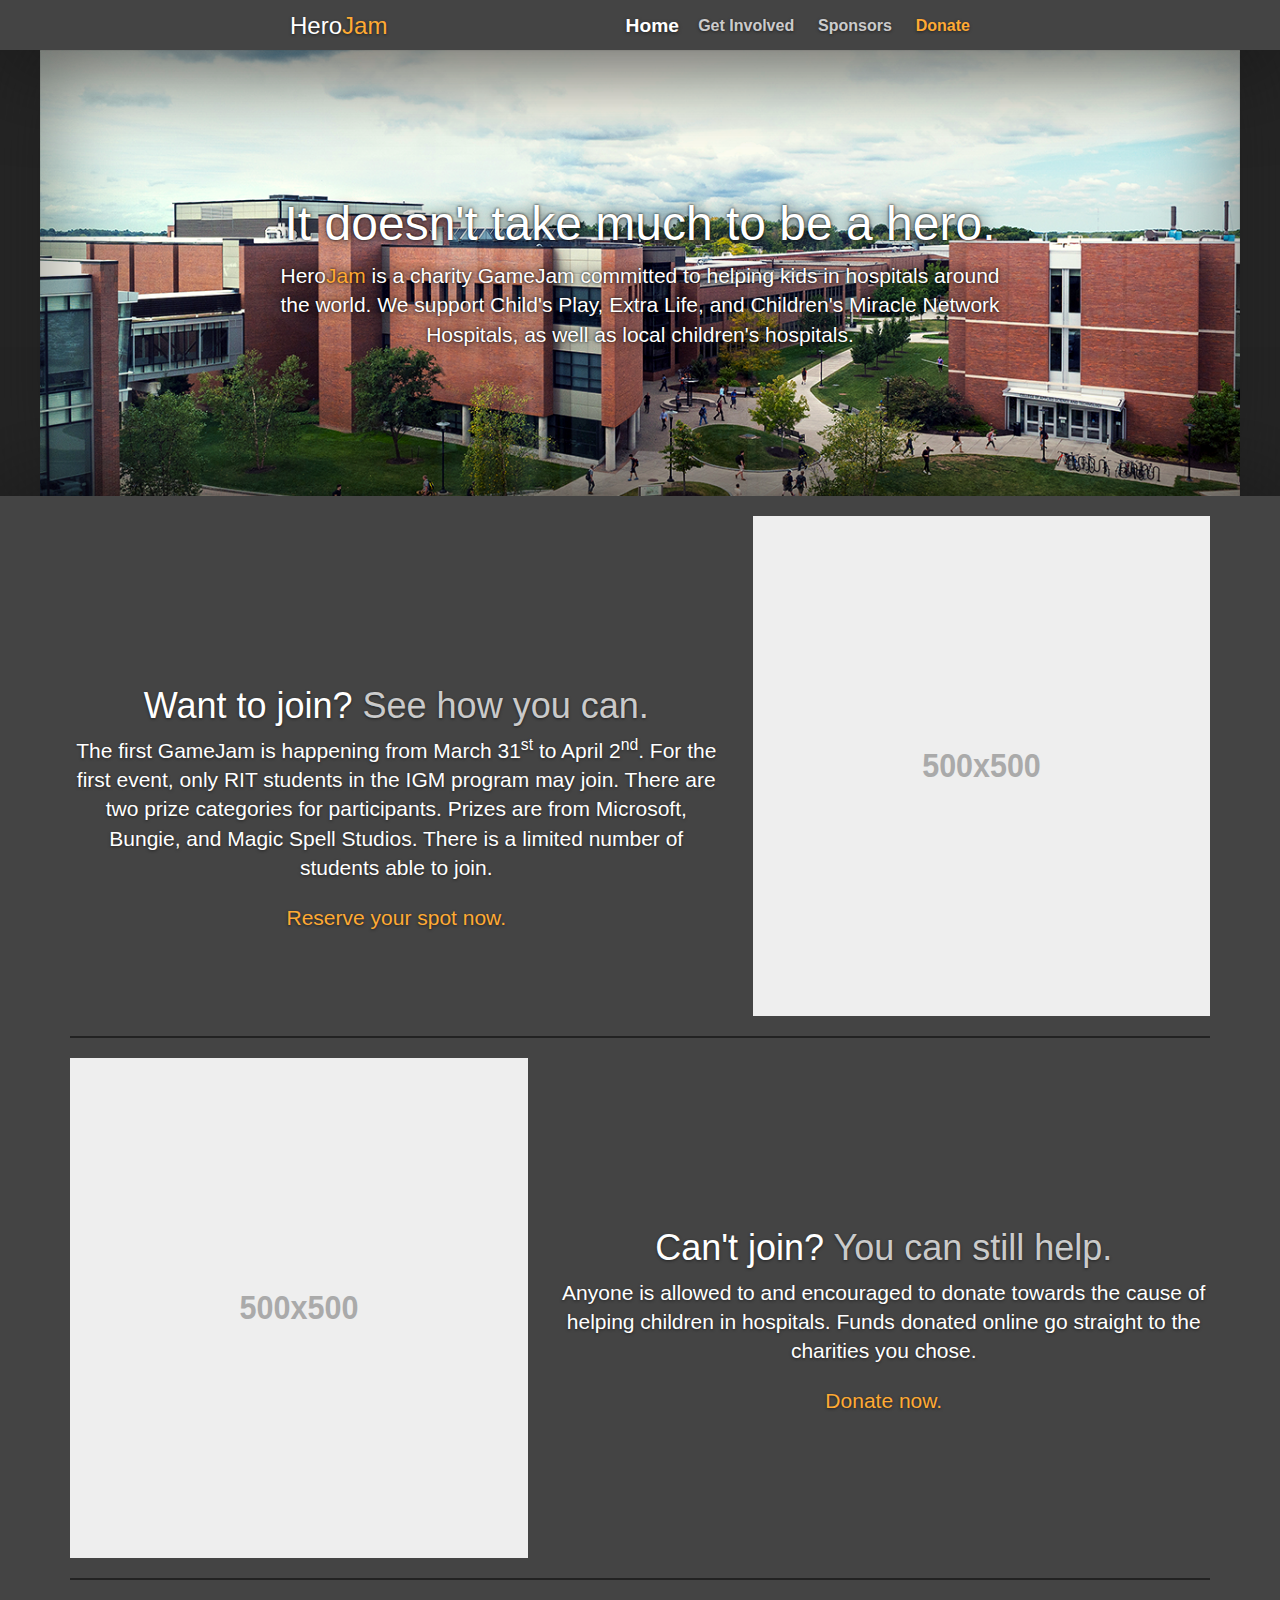
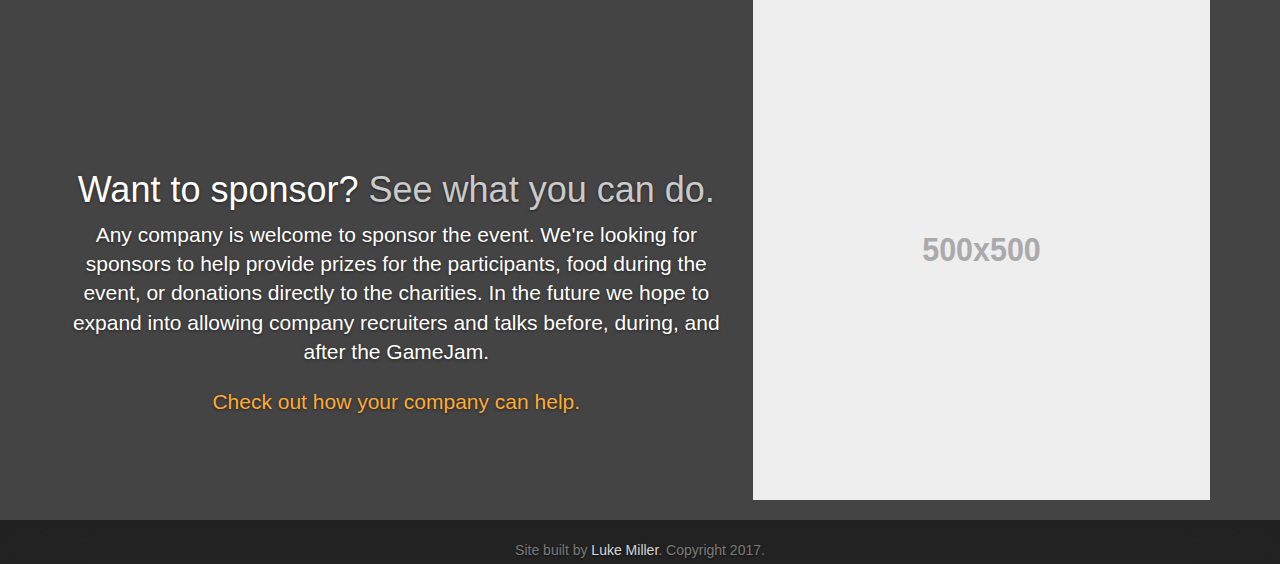
==== index.html @ 7b7e9376 "Index mostly done" ====
<!DOCTYPE html>
<html lang="en">
  <head>
    <meta charset="utf-8">
    <meta http-equiv="X-UA-Compatible" content="IE=edge">
    <meta name="viewport" content="width=device-width, initial-scale=1">
    <!-- The above 3 meta tags *must* come first in the head; any other head content must come *after* these tags -->
    <meta name="description" content="">
    <meta name="author" content="Luke Miller">
    <link rel="icon" href="favicon.ico">

    <title>HeroJam</title>

    <!-- Bootstrap -->
    <link href="css/bootstrap.min.css" rel="stylesheet">
    
    <!-- Custom CSS -->
    <link href="css/main.css" rel="stylesheet">

    <!-- HTML5 shim and Respond.js for IE8 support of HTML5 elements and media queries -->
    <!-- WARNING: Respond.js doesn't work if you view the page via file:// -->
    <!--[if lt IE 9]>
      <script src="https://oss.maxcdn.com/html5shiv/3.7.3/html5shiv.min.js"></script>
      <script src="https://oss.maxcdn.com/respond/1.4.2/respond.min.js"></script>
    <![endif]-->
  </head>
  <body>
    
    <div class="site-wrapper">
      
      <!-- Navigation -->
      
      <div class="masthead clearfix">
        <div class="inner">
          <a href="/"><h3 class="masthead-brand">Hero<em>Jam</em></h3></a>
          <nav>
            <ul class="nav masthead-nav">
              <li class="active selectable"><a href="#">Home</a></li>
              <li><a class="selectable" href="#">Get Involved</a></li>
              <li><a class="selectable" href="#">Sponsors</a></li>
              <li><a class="orange selectable" href="#">Donate</a></li>
            </ul>
          </nav>
        </div>
      </div>
      
      
      <!-- Forward Image -->
      
      <div class="forward-container">
        <div class="forward">
          <div class="forward-text">
            <h2>It doesn't take much to be a hero.</h2>
            <p class="lead"><a href="#">Hero<em>Jam</em></a> is a charity GameJam committed to helping kids in hospitals around the world. We support Child's Play, Extra Life, and Children's Miracle Network Hospitals, as well as local children's hospitals.</p>
          </div>
        </div>
      </div>
      
      
      <!-- Page Content --> 
      
      <div class="main-container">
        <div class="main-inner container">

          <div class="row featurette">
            <div class="col-md-7">
              <h2 class="featurette-heading">Want to join? <span class="text-muted">See how you can.</span></h2>
              <p class="lead">The first GameJam is happening from March 31<sup>st</sup> to April 2<sup>nd</sup>. For the first event, only RIT students in the IGM program may join. There are two prize categories for participants. Prizes are from Microsoft, Bungie, and Magic Spell Studios. There is a limited number of students able to join.</p>
              <a class="lead lead-follow" href="#">Reserve your spot now.</a><br/>
            </div>
            <div class="col-md-5">
              <img class="featurette-image img-responsive center-block" data-src="holder.js/500x500/auto" alt="Generic placeholder image">
            </div>
          </div>
          
          <hr class="featurette-divider">

          <div class="row featurette">
            <div class="col-md-7 col-md-push-5">
              <h2 class="featurette-heading">Can't join? <span class="text-muted">You can still help.</span></h2>
              <p class="lead">Anyone is allowed to and encouraged to donate towards the cause of helping children in hospitals. Funds donated online go straight to the charities you chose.</p>
              <a class="lead lead-follow" href="#">Donate now.</a><br/>
            </div>
            <div class="col-md-5 col-md-pull-7">
              <img class="featurette-image img-responsive center-block" data-src="holder.js/500x500/auto" alt="Generic placeholder image">
            </div>
          </div>
          
          <hr class="featurette-divider">

          <div class="row featurette">
            <div class="col-md-7">
              <h2 class="featurette-heading">Want to sponsor? <span class="text-muted">See what you can do.</span></h2>
              <p class="lead">Any company is welcome to sponsor the event. We're looking for sponsors to help provide prizes for the participants, food during the event, or donations directly to the charities. In the future we hope to expand into allowing company recruiters and talks before, during, and after the GameJam.</p>
              <a class="lead lead-follow" href="#">Check out how your company can help.</a><br/>
            </div>
            <div class="col-md-5">
              <img class="featurette-image img-responsive center-block" data-src="holder.js/500x500/auto" alt="Generic placeholder image">
            </div>
          </div>
          
        </div>      
      </div>
      
      
      <!-- Footer -->
          
      <div class="mastfoot">
        <div class="mastfoot-inner">
          <p>Site built by <a href="http://www.linkedin.com/in/lukemillergames" target="_blank">Luke Miller</a>. Copyright 2017.</p>
        </div>
      </div>

    </div>

    <!-- jQuery (necessary for Bootstrap's JavaScript plugins) -->
    <script src="https://ajax.googleapis.com/ajax/libs/jquery/3.1.1/jquery.min.js"></script>
    <!-- Include all compiled plugins (below), or include individual files as needed -->
    <script src="js/bootstrap.min.js"></script>
    <script src="js/holder.min.js"></script>
  </body>
</html>
---- css/main.css ----
/* GLOBAL STYLES
-------------------------------------------------- */
/* Padding below the footer and lighter body text */

/* Links */
a,
a:focus,
a:hover {
  color: #fff;
}

/*
 * Base structure
 */

html,
body {
  height: 100%;
  background-color: #333;
}
body {
  color: #fff;
  text-align: center;
  text-shadow: 0 1px 3px rgba(0,0,0,.5);
  z-index: 0;
}



body.ie6 .siteWrapper,
body.ie7 .siteWrapper,
body.ie8 .siteWrapper {
  background-color: #333;
  display: table;
  width: 100%;
  height: 100%; /* For at least Firefox */
  min-height: 100%;
  -webkit-box-shadow: inset 0 0 100px rgba(0,0,0,.5);
  box-shadow: inset 0 0 100px rgba(0,0,0,.5);
  zoom: 1;
  filter: progid:DXImageTransform.Microsoft.Shadow(Color=#000000, Strength=50, Direction=0),
         progid:DXImageTransform.Microsoft.Shadow(Color=#000000, Strength=50, Direction=90),
         progid:DXImageTransform.Microsoft.Shadow(Color=#000000, Strength=50, Direction=180),
         progid:DXImageTransform.Microsoft.Shadow(Color=#000000, Strength=50, Direction=270);
}

/* Extra markup and styles for table-esque vertical and horizontal centering */
.site-wrapper {
  background-color: #333;
  display: table;
  width: 100%;
  height: 100%; /* For at least Firefox */
  min-height: 100%;
  -webkit-box-shadow: inset 0 0 100px rgba(0,0,0,.4);
  box-shadow: inset 0 0 100px rgba(0,0,0,.4);
  z-index: 1;
}


/*
 * Header
 */
.masthead.clearfix {
  position: relative;
  background: #444;
  z-index: 5;
  width: 100%;
  height: 100px;
  margin-bottom: 0;
  margin-left: auto;
  margin-right: auto;
  -webkit-box-shadow: 0 0 100px rgba(0,0,0,0.75);
  box-shadow: 0 0 100px rgba(0,0,0,0.75);
}
.masthead-brand {
  margin-top: 13px;
  margin-bottom: 10px;
}
em {
  font-style: normal;
  color: #FFAA33;
}

.masthead-nav > li {
  display: inline-block;
  margin-right: 20px;
  margin-left: 0px;
  margin-top: 5px;
  padding: 0;
}
.masthead-nav > li + li {
  margin-right: 20px;
  margin-left: 0px;
}
.masthead-nav > li > a {
  padding-right: 0;
  padding-left: 0;
  font-size: 16px;
  font-weight: bold;
  color: #fff; /* IE8 proofing */
  color: rgba(255,255,255,.75);
  border-bottom: 2px solid transparent;
}
.masthead-nav > li > a:hover,
.masthead-nav > li > a:focus {
  background-color: transparent;
}
.masthead-nav > .active > a,
.masthead-nav > .active > a:hover,
.masthead-nav > .active > a:focus {
  color: #fff;
  transform: scale(1.2);
}

/* Orange things */
a.orange,
.masthead-nav > li >a.orange,
.orange {
  color: #FFAA33;
}
.masthead-nav > li > a.orange.active {
  transform: scale(1.2);
}

@media (min-width: 768px) {
  .masthead-brand {
    float: left;
  }
  .masthead-nav {
    float: right;
  }
}

.selectable::before {
  content: "";
  display: block;
  width: 0;
  right: 0;
  left: 100%;
  height: 2px;
  background: rgba(255,255,255,.25);
  -webkit-transition: all 0.3s;
  transition: all 0.3s;
  top: 3px;
  position: absolute;
}
.selectable::after {
  content: "";
  display: block;
  width: 0;
  right: 100%;
  left: 0;
  height: 2px;
  background: rgba(255,255,255,.25);
  -webkit-transition: all 0.3s;
  transition: all 0.3s;
  bottom: 3px;
  position: absolute;
}
.selectable:hover::before {
  width: 100%;
  left: 0;
  right: 0;
}
.selectable:hover::after {
  width: 100%;
  right: 0;
  left: 0;
  transition: width 0.3s, left 0.3s;
}
.selectable.active::before {
  top: 3px;
}
.selectable.active::after {
  bottom: 5px;
}
.selectable.orange::before,
.selectable.orange::after {
  background: rgba(255,150,50,.5);
}


/*
 * Lead
 */
.forward-container {
  position: relative;
  width: 100%;
  max-height: 600px;
  max-width: 1200px;
  
  padding: 0;
  margin-left: auto;
  margin-right: auto;
  
  z-index: 2;
}
.forward {
  position: relative;
  height: 50vw;
  width: 100vw;
  max-height: 600px;
  max-width: 1200px;
  
  margin: 0;
  padding: 0;
  
  background-image: url("../media/header_image_1280.png");
  background-size: cover;
  
  -webkit-box-shadow: inset 0 0 100px rgba(0,0,0,.5), 0 0 100px rgba(0,0,0,.5);
  box-shadow: inset 0 0 100px rgba(0,0,0,.5), 0 0 100px rgba(0,0,0,.5);
}
.forward-text {
  position: relative;
  width: 100%;
  margin: auto;
  top: 50%;
  transform: translateY(-50%);
}
.forward-text > p {
  text-shadow: 0 0 15px rgba(0,0,0,0.75), 0 0 3px rgba(0,0,0,1);
}
.forward-text > h2 {
  text-shadow: 0 0 15px rgba(0,0,0,0.75), 0 0 3px rgba(0,0,0,1);
  margin-top: 0;
}
.forward-text > p > a {
  text-decoration: none;
}


/*
 * Main Content
 */
.main-container {
  position: relative;
  width: 100%;
  
  padding: 0;
  padding-bottom: 20px;
  padding-top: 20px;
  margin-left: auto;
  margin-right: auto;
  
  background: #444;
  z-index: 3;
  
  -webkit-box-shadow: 0 0 100px rgba(0,0,0,.6);
  box-shadow: 0 0 100px rgba(0,0,0,.6);
}
.text-muted {
  color: #CCC;
  color: rgba(255,255,255,.75);
}
.lead-follow,
.lead-follow:active,
.lead-follow:visited,
.lead-follow:hover {
  color: #FA3;
  text-decoration: none;
}
.featurette-image {
  margin-top: 20px;
}
.featurette-divider {
  border-color: #222;
  border-width: 2px;
}


/*
 * Footer
 */
.mastfoot {
  position: relative;
  height: 24px;
  width: 100%;
  
  padding: 0;
  margin-top: 20px;
  margin-left: auto;
  margin-right: auto;
  color: #999;
  color: rgba(255,255,255,.5);
}
.mastfoot p {
  margin: 0;
}

/* RESPONSIVE CSS
-------------------------------------------------- */

@media (max-width: 400px) {
  .masthead.clearfix {
    height: 80px;
  }
  .masthead-nav > li {
    transform: scale(0.9);
    margin-right: 0;
    margin-left: 0;
    margin-top: 0;
  }
  .masthead-brand {
    margin-top: 13px;
    margin-bottom: 0;
  }
  .masthead-nav > li + li {
    transform: scale(0.9);
    margin-right: 0;
    margin-left: 0;
  }
  
  .featurette-heading,
  .forward-text > h2 {
    font-size: 20px;
  }
  .lead,
  .forward-text > p {
    font-size: 12px;
  }
  
  .mastfoot p {
    font-size: 10px;
  }
}

@media (min-width: 768px) {
  .masthead.clearfix {
    height: 50px;
  }
  .masthead .inner {
    width: 700px;
    margin-left: auto;
    margin-right: auto;
  }
  
  .forward {
    max-height: 446px;
  }
  .forward-text {
    width: 720px;
  }
  .forward-text > h2 {
    font-size: 36px;
  }

  .featurette-heading {
    font-size: 36px;
  }
  .featurette-image {
    margin-top: 0;
  }
}

@media (min-width: 992px) {
  .masthead.clearfix {
    max-width: 1280px;
  }
  
  .forward-container {
  }
  .forward-text > h2 {
    font-size: 48px;
  }
  
  .main-container {
    max-width: 1280px;
  }
  .featurette-heading {
    margin-top: 170px;
  }
}
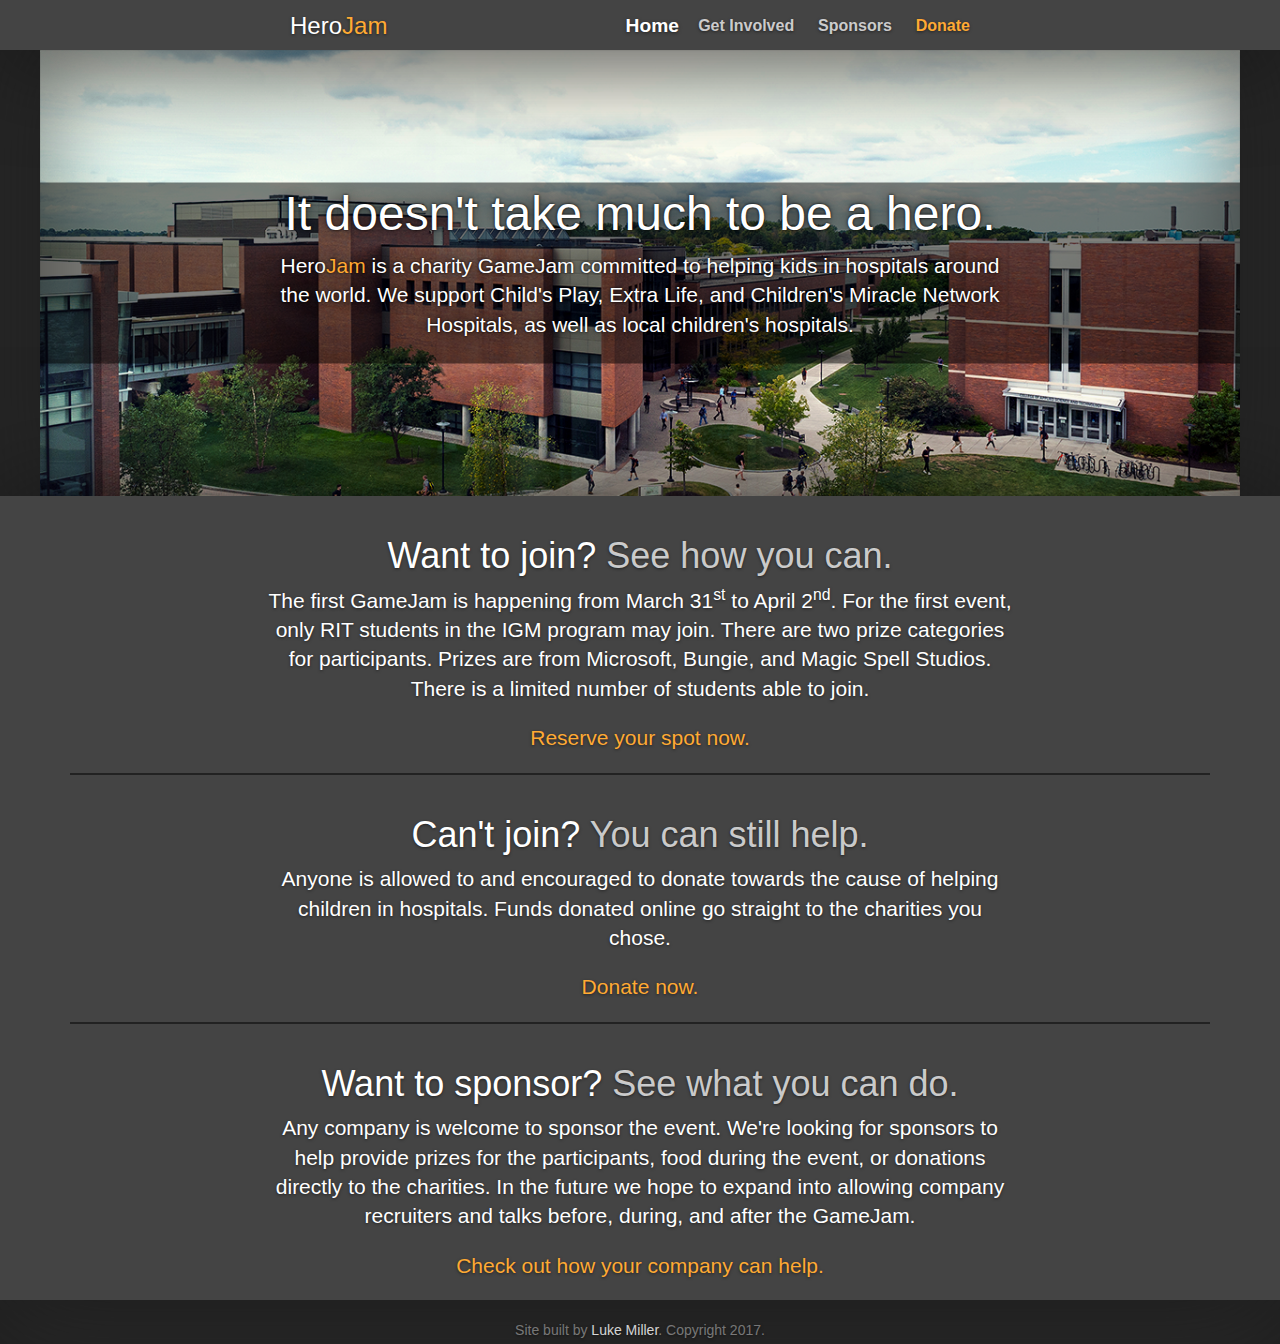
==== commit d4e65264: "All links working" ====
--- a/index.html
+++ b/index.html
@@ -32,13 +32,13 @@
       
       <div class="masthead clearfix">
         <div class="inner">
-          <a href="/"><h3 class="masthead-brand">Hero<em>Jam</em></h3></a>
+          <a href="index.html"><h3 class="masthead-brand">Hero<em>Jam</em></h3></a>
           <nav>
             <ul class="nav masthead-nav">
-              <li class="active selectable"><a href="#">Home</a></li>
-              <li><a class="selectable" href="#">Get Involved</a></li>
-              <li><a class="selectable" href="#">Sponsors</a></li>
-              <li><a class="orange selectable" href="#">Donate</a></li>
+              <li><a class="active selectable" href="index.html">Home</a></li>
+              <li><a class="selectable" href="https://www.eventbrite.com/e/herojam-spring-2017-tickets-32003962714" target="_blank">Get Involved</a></li>
+              <li><a class="selectable" href="sponsor.html">Sponsors</a></li>
+              <li><a class="orange selectable" href="donate.html">Donate</a></li>
             </ul>
           </nav>
         </div>
@@ -49,9 +49,11 @@
       
       <div class="forward-container">
         <div class="forward">
-          <div class="forward-text">
-            <h2>It doesn't take much to be a hero.</h2>
-            <p class="lead"><a href="#">Hero<em>Jam</em></a> is a charity GameJam committed to helping kids in hospitals around the world. We support Child's Play, Extra Life, and Children's Miracle Network Hospitals, as well as local children's hospitals.</p>
+          <div class="forward-inner">
+            <div class="forward-text">
+              <h2>It doesn't take much to be a hero.</h2>
+              <p class="lead"><a href="index.html">Hero<em>Jam</em></a> is a charity GameJam committed to helping kids in hospitals around the world. We support Child's Play, Extra Life, and Children's Miracle Network Hospitals, as well as local children's hospitals.</p>
+            </div>
           </div>
         </div>
       </div>
@@ -63,39 +65,30 @@
         <div class="main-inner container">
 
           <div class="row featurette">
-            <div class="col-md-7">
+            <div class="col-md-8 col-md-push-2">
               <h2 class="featurette-heading">Want to join? <span class="text-muted">See how you can.</span></h2>
               <p class="lead">The first GameJam is happening from March 31<sup>st</sup> to April 2<sup>nd</sup>. For the first event, only RIT students in the IGM program may join. There are two prize categories for participants. Prizes are from Microsoft, Bungie, and Magic Spell Studios. There is a limited number of students able to join.</p>
-              <a class="lead lead-follow" href="#">Reserve your spot now.</a><br/>
-            </div>
-            <div class="col-md-5">
-              <img class="featurette-image img-responsive center-block" data-src="holder.js/500x500/auto" alt="Generic placeholder image">
+              <a class="lead lead-follow" href="https://www.eventbrite.com/e/herojam-spring-2017-tickets-32003962714" target="_blank">Reserve your spot now.</a><br/>
             </div>
           </div>
           
           <hr class="featurette-divider">
 
           <div class="row featurette">
-            <div class="col-md-7 col-md-push-5">
+            <div class="col-md-8 col-md-push-2">
               <h2 class="featurette-heading">Can't join? <span class="text-muted">You can still help.</span></h2>
               <p class="lead">Anyone is allowed to and encouraged to donate towards the cause of helping children in hospitals. Funds donated online go straight to the charities you chose.</p>
-              <a class="lead lead-follow" href="#">Donate now.</a><br/>
-            </div>
-            <div class="col-md-5 col-md-pull-7">
-              <img class="featurette-image img-responsive center-block" data-src="holder.js/500x500/auto" alt="Generic placeholder image">
+              <a class="lead lead-follow" href="donate.html">Donate now.</a><br/>
             </div>
           </div>
           
           <hr class="featurette-divider">
 
           <div class="row featurette">
-            <div class="col-md-7">
+            <div class="col-md-8 col-md-push-2">
               <h2 class="featurette-heading">Want to sponsor? <span class="text-muted">See what you can do.</span></h2>
               <p class="lead">Any company is welcome to sponsor the event. We're looking for sponsors to help provide prizes for the participants, food during the event, or donations directly to the charities. In the future we hope to expand into allowing company recruiters and talks before, during, and after the GameJam.</p>
-              <a class="lead lead-follow" href="#">Check out how your company can help.</a><br/>
-            </div>
-            <div class="col-md-5">
-              <img class="featurette-image img-responsive center-block" data-src="holder.js/500x500/auto" alt="Generic placeholder image">
+              <a class="lead lead-follow" href="sponsor.html">Check out how your company can help.</a><br/>
             </div>
           </div>
           
@@ -117,6 +110,5 @@
     <script src="https://ajax.googleapis.com/ajax/libs/jquery/3.1.1/jquery.min.js"></script>
     <!-- Include all compiled plugins (below), or include individual files as needed -->
     <script src="js/bootstrap.min.js"></script>
-    <script src="js/holder.min.js"></script>
   </body>
 </html>--- a/css/main.css
+++ b/css/main.css
@@ -119,8 +119,12 @@
 .orange {
   color: #FFAA33;
 }
-.masthead-nav > li > a.orange.active {
+.masthead-nav > li > a.active {
   transform: scale(1.2);
+  color: #FFF;
+}
+.masthead-nav > li > a.active.orange {
+  color: #FA3;
 }
 
 @media (min-width: 768px) {
@@ -169,11 +173,11 @@
   left: 0;
   transition: width 0.3s, left 0.3s;
 }
-.selectable.active::before {
-  top: 3px;
-}
-.selectable.active::after {
-  bottom: 5px;
+.active.selectable::before {
+  top: 6px;
+}
+.active.selectable::after {
+  bottom: 6px;
 }
 .selectable.orange::before,
 .selectable.orange::after {
@@ -212,12 +216,18 @@
   -webkit-box-shadow: inset 0 0 100px rgba(0,0,0,.5), 0 0 100px rgba(0,0,0,.5);
   box-shadow: inset 0 0 100px rgba(0,0,0,.5), 0 0 100px rgba(0,0,0,.5);
 }
-.forward-text {
-  position: relative;
-  width: 100%;
-  margin: auto;
+.forward-inner {
+  height: auto;
+  position: relative;
   top: 50%;
   transform: translateY(-50%);
+  background: rgba(0, 0, 0, 0.5);
+  padding: 5px;
+}
+.forward-text {
+  position: relative;
+  width: 100%;
+  margin: auto;
 }
 .forward-text > p {
   text-shadow: 0 0 15px rgba(0,0,0,0.75), 0 0 3px rgba(0,0,0,1);
@@ -368,7 +378,4 @@
   .main-container {
     max-width: 1280px;
   }
-  .featurette-heading {
-    margin-top: 170px;
-  }
 }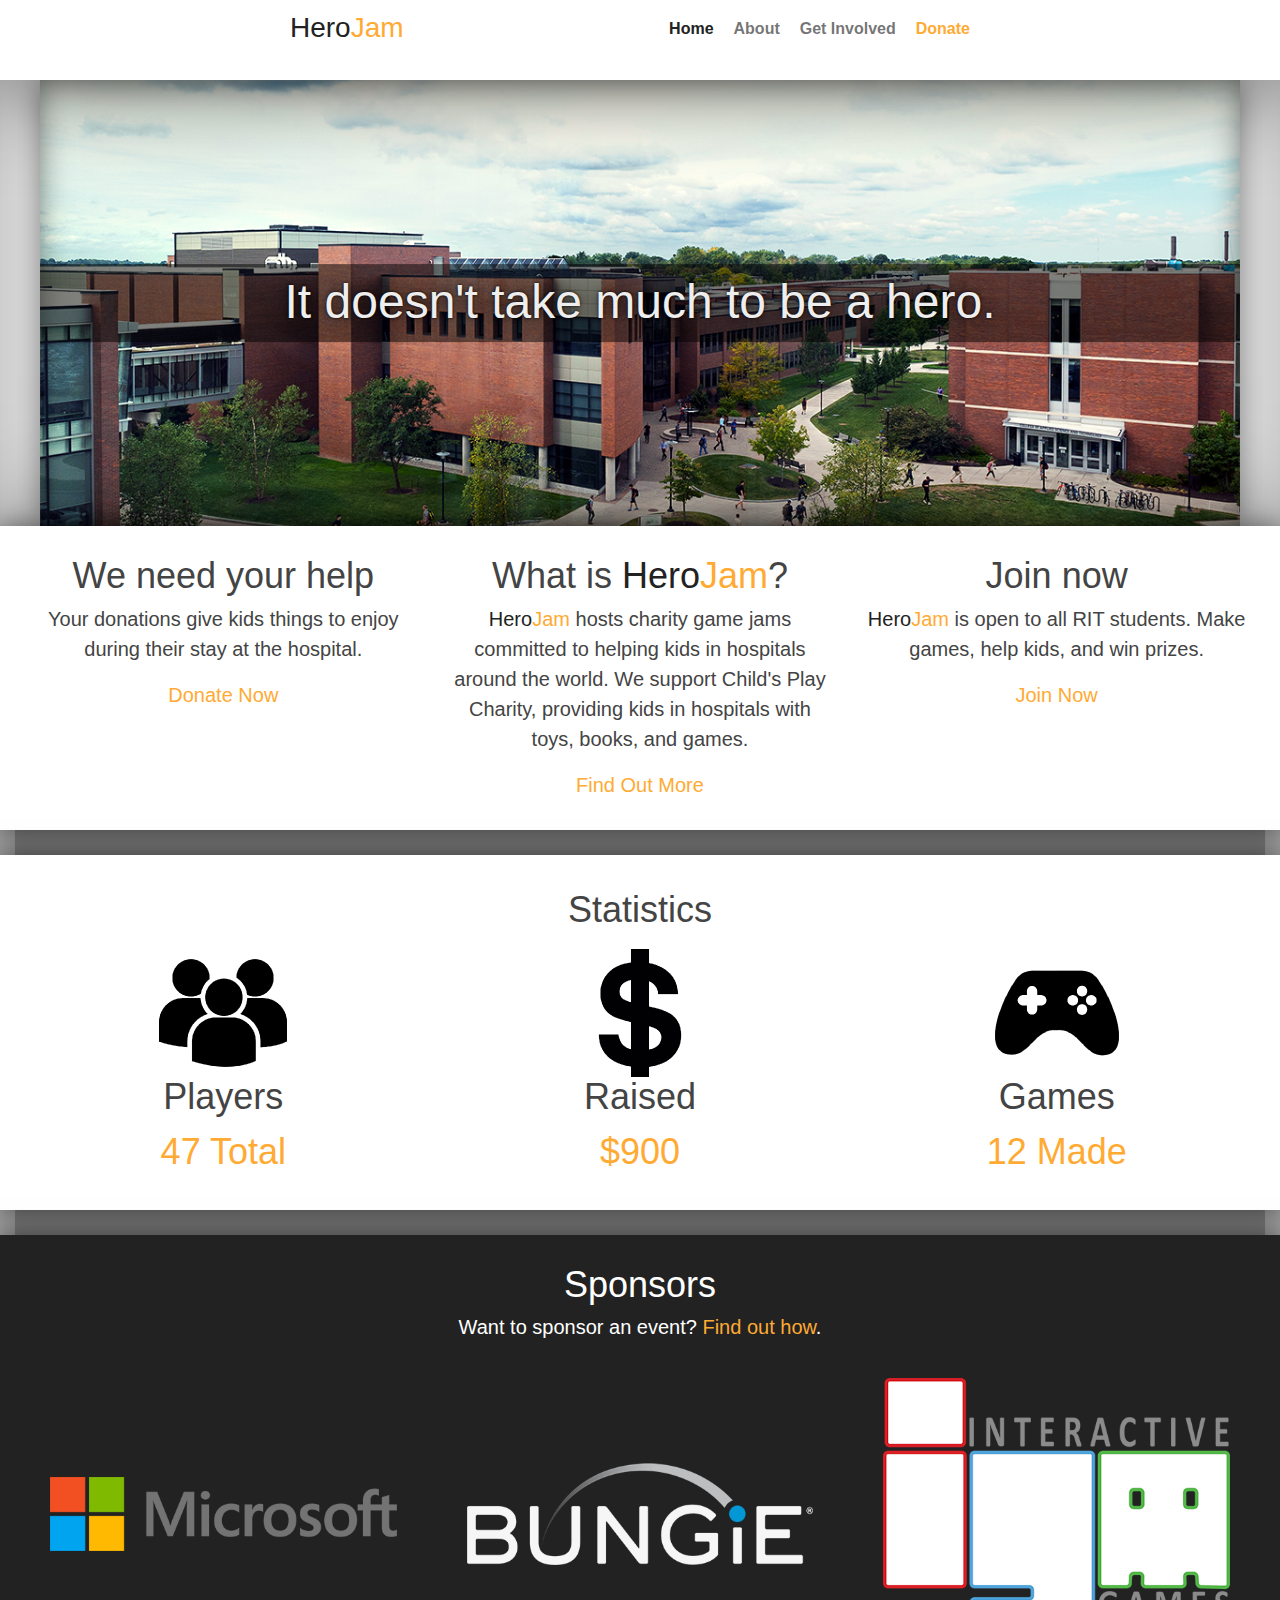
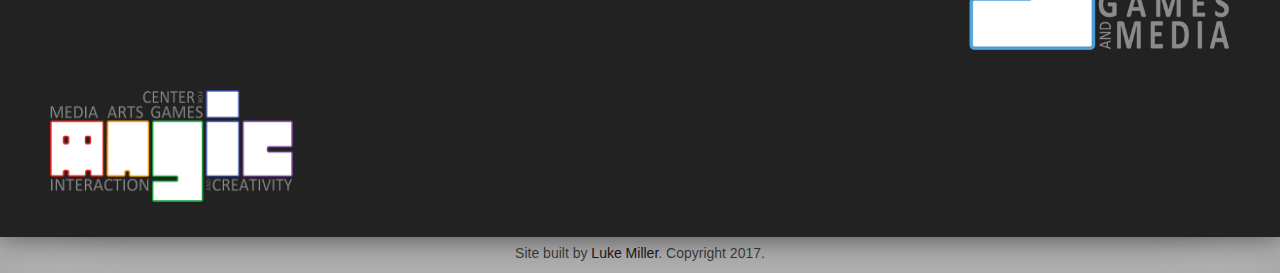
==== commit 11e7ee1d: "HeroJam V2.0.0 website." ====
--- a/index.html
+++ b/index.html
@@ -5,8 +5,10 @@
     <meta http-equiv="X-UA-Compatible" content="IE=edge">
     <meta name="viewport" content="width=device-width, initial-scale=1">
     <!-- The above 3 meta tags *must* come first in the head; any other head content must come *after* these tags -->
-    <meta name="description" content="">
+    <meta name="description" content="HeroJam hosts charity game jams aiming to help kids in hospitals around the world.">
     <meta name="author" content="Luke Miller">
+    <meta name="theme-color" content="#ff9632">
+    <meta name="short-name" content="HeroJam">
     <link rel="icon" href="favicon.ico">
 
     <title>HeroJam</title>
@@ -36,9 +38,9 @@
           <nav>
             <ul class="nav masthead-nav">
               <li><a class="active selectable" href="index.html">Home</a></li>
-              <li><a class="selectable" href="https://www.eventbrite.com/e/herojam-spring-2017-tickets-32003962714" target="_blank">Get Involved</a></li>
-              <li><a class="selectable" href="sponsor.html">Sponsors</a></li>
-              <li><a class="orange selectable" href="donate.html">Donate</a></li>
+              <li><a class="selectable" href="about.html">About</a></li>
+              <li><a class="selectable" target="_blank" rel="noopener" href="https://herojamfall2017.eventbrite.com">Get Involved</a></li>
+              <li><a class="orange selectable" target="_blank" rel="noopener" href="https://donate.childsplaycharity.org/6d7c1eb580e9573c83b809ed029e1e0b">Donate</a></li>
             </ul>
           </nav>
         </div>
@@ -52,7 +54,6 @@
           <div class="forward-inner">
             <div class="forward-text">
               <h2>It doesn't take much to be a hero.</h2>
-              <p class="lead"><a href="index.html">Hero<em>Jam</em></a> is a charity GameJam committed to helping kids in hospitals around the world. We support Child's Play, Extra Life, and Children's Miracle Network Hospitals, as well as local children's hospitals.</p>
             </div>
           </div>
         </div>
@@ -62,37 +63,82 @@
       <!-- Page Content --> 
       
       <div class="main-container">
-        <div class="main-inner container">
+        <div class="main-inner">
 
-          <div class="row featurette">
-            <div class="col-md-8 col-md-push-2">
-              <h2 class="featurette-heading">Want to join? <span class="text-muted">See how you can.</span></h2>
-              <p class="lead">The first GameJam is happening from March 31<sup>st</sup> to April 2<sup>nd</sup>. For the first event, only RIT students in the IGM program may join. There are two prize categories for participants. Prizes are from Microsoft, Bungie, and Magic Spell Studios. There is a limited number of students able to join.</p>
-              <a class="lead lead-follow" href="https://www.eventbrite.com/e/herojam-spring-2017-tickets-32003962714" target="_blank">Reserve your spot now.</a><br/>
+          <!-- Information -->
+          
+          <div class="container block" style="margin-top: 10px; padding-top: 30px; padding-bottom: 30px;" id="firstrow">
+            <div class="row">
+              <div class="col-sm-4 col-xs-12 order-sm-1 order-3">
+                <h2 class="featurette-heading">We need your help</h2>
+                <p class="lead">Your donations give kids things to enjoy during their stay at the hospital.</p>
+                <a class="lead lead-follow" href="https://donate.childsplaycharity.org/6d7c1eb580e9573c83b809ed029e1e0b" target="_blank" rel="noopener">Donate Now</a>
+              </div>
+              <div class="col-sm-4 col-xs-12 order-sm-2 order-1">
+                <h2 class="featurette-heading">What is <a href="index.html">Hero<em>Jam</em></a>?</h2>
+                <p class="lead"><a href="index.html">Hero<em>Jam</em></a> hosts charity game jams committed to helping kids in hospitals around the world. We support Child's Play Charity, providing kids in hospitals with toys, books, and games.</p>
+                <a class="lead lead-follow" href="about.html">Find Out More</a>
+              </div>
+              <div class="col-sm-4 col-xs-12 order-sm-3 order-2">
+                <h2 class="featurette-heading">Join now</h2>
+                <p class="lead"><a href="index.html">Hero<em>Jam</em></a> is open to all RIT students. Make games, help kids, and win prizes.</p>
+                <a class="lead lead-follow" target="_blank" rel="noopener" href="https://herojamfall2017.eventbrite.com">Join Now</a>
+              </div>
             </div>
           </div>
           
-          <hr class="featurette-divider">
+          <!-- Statistics -->
+          
+          <div class="container block" id="secondrow">
+            <h2 class="featurette-heading" style="margin: 20px 0">Statistics</h2>
+            <div class="row">
 
-          <div class="row featurette">
-            <div class="col-md-8 col-md-push-2">
-              <h2 class="featurette-heading">Can't join? <span class="text-muted">You can still help.</span></h2>
-              <p class="lead">Anyone is allowed to and encouraged to donate towards the cause of helping children in hospitals. Funds donated online go straight to the charities you chose.</p>
-              <a class="lead lead-follow" href="donate.html">Donate now.</a><br/>
+              <div class="col">
+                <img src="media/participants.png" alt="Players"/>
+                <h2 class="featurette-heading">Players</h2>
+                <p class="featurette-heading orange">47 Total</p>
+              </div>
+
+              <div class="col">
+                <img src="media/dollar.png" alt="Money raised"/>
+                <h2 class="featurette-heading">Raised</h2>
+                <p class="featurette-heading orange">$900</p>
+              </div>
+
+              <div class="col">
+                <img src="media/controller.png" alt="Games made"/>
+                <h2 class="featurette-heading">Games</h2>
+                <p class="featurette-heading orange">12 Made</p>
+              </div>
             </div>
           </div>
           
-          <hr class="featurette-divider">
-
-          <div class="row featurette">
-            <div class="col-md-8 col-md-push-2">
-              <h2 class="featurette-heading">Want to sponsor? <span class="text-muted">See what you can do.</span></h2>
-              <p class="lead">Any company is welcome to sponsor the event. We're looking for sponsors to help provide prizes for the participants, food during the event, or donations directly to the charities. In the future we hope to expand into allowing company recruiters and talks before, during, and after the GameJam.</p>
-              <a class="lead lead-follow" href="sponsor.html">Check out how your company can help.</a><br/>
+          <!-- Sponsors -->
+          
+          <div class="container block dark" style="margin-bottom: 0px;">
+            
+            <h2 class="featurette-heading" style="margin-top: 15px;">Sponsors</h2>
+            <p class="lead">Want to sponsor an event? <a href="HeroJam_F17_SponsorInformation.pdf" target="_blank" rel="noopener" class="orange">Find out how</a>.</p>
+            
+            <div class="row align-items-center">
+              <div class="col-sm-4 col-10 mr-auto ml-auto">
+                <img class="sponsorImage" src="media/Microsoft.png" alt="Microsoft">
+              </div>
+              <div class="col-sm-4 col-10 mr-auto ml-auto">
+                <img class="sponsorImage" src="media/Bungie.png" alt="Bungie">
+              </div>
+              <div class="col-sm-4 col-10 mr-auto ml-auto">
+                <img class="sponsorImage" src="media/IGM.png" alt="IGM">
+              </div>
+            </div>
+            <div class="row align-items-center">
+                <div class="col-sm-3 col-6">
+                  <img class="sponsorImage" src="media/Magic.png" alt="Magic Spell Studios">
+              </div>
             </div>
           </div>
-          
-        </div>      
+
+        </div>
       </div>
       
       
@@ -100,7 +146,7 @@
           
       <div class="mastfoot">
         <div class="mastfoot-inner">
-          <p>Site built by <a href="http://www.linkedin.com/in/lukemillergames" target="_blank">Luke Miller</a>. Copyright 2017.</p>
+          <p>Site built by <a href="http://www.linkedin.com/in/lukemillergames" target="_blank" rel="noopener">Luke Miller</a>. Copyright 2017.</p>
         </div>
       </div>
 
--- a/css/main.css
+++ b/css/main.css
@@ -7,7 +7,8 @@
 a,
 a:focus,
 a:hover {
-  color: #fff;
+  color: #222;
+  text-decoration: none;
 }
 
 /*
@@ -18,15 +19,17 @@
 body {
   height: 100%;
   background-color: #333;
+  padding: 0;
+  margin: 0;
+  width: 100vw;
 }
 body {
-  color: #fff;
+  color: #444;
   text-align: center;
-  text-shadow: 0 1px 3px rgba(0,0,0,.5);
+  //text-shadow: 0 1px 1px rgba(0,0,0,.5);
   z-index: 0;
-}
-
-
+  overflow-x: hidden;
+}
 
 body.ie6 .siteWrapper,
 body.ie7 .siteWrapper,
@@ -47,9 +50,11 @@
 
 /* Extra markup and styles for table-esque vertical and horizontal centering */
 .site-wrapper {
-  background-color: #333;
+  background-color: #FFF;
   display: table;
-  width: 100%;
+  width: 100vw;
+  margin: 0;
+  padding: 0;
   height: 100%; /* For at least Firefox */
   min-height: 100%;
   -webkit-box-shadow: inset 0 0 100px rgba(0,0,0,.4);
@@ -63,10 +68,11 @@
  */
 .masthead.clearfix {
   position: relative;
-  background: #444;
+  background: #FFF;
   z-index: 5;
-  width: 100%;
+  width: 100vw;
   height: 100px;
+  top: 0px;
   margin-bottom: 0;
   margin-left: auto;
   margin-right: auto;
@@ -74,8 +80,9 @@
   box-shadow: 0 0 100px rgba(0,0,0,0.75);
 }
 .masthead-brand {
-  margin-top: 13px;
+  padding-top: 13px;
   margin-bottom: 10px;
+  color: #222;
 }
 em {
   font-style: normal;
@@ -98,8 +105,8 @@
   padding-left: 0;
   font-size: 16px;
   font-weight: bold;
-  color: #fff; /* IE8 proofing */
-  color: rgba(255,255,255,.75);
+  color: #444; /* IE8 proofing */
+  color: rgba(72,72,72,.75);
   border-bottom: 2px solid transparent;
 }
 .masthead-nav > li > a:hover,
@@ -109,7 +116,7 @@
 .masthead-nav > .active > a,
 .masthead-nav > .active > a:hover,
 .masthead-nav > .active > a:focus {
-  color: #fff;
+  color: #222;
   transform: scale(1.2);
 }
 
@@ -121,7 +128,7 @@
 }
 .masthead-nav > li > a.active {
   transform: scale(1.2);
-  color: #FFF;
+  color: #222;
 }
 .masthead-nav > li > a.active.orange {
   color: #FA3;
@@ -135,7 +142,9 @@
     float: right;
   }
 }
-
+.selectable {
+  position: relative;
+}
 .selectable::before {
   content: "";
   display: block;
@@ -143,10 +152,10 @@
   right: 0;
   left: 100%;
   height: 2px;
-  background: rgba(255,255,255,.25);
+  background: rgba(0,0,0,.4);
   -webkit-transition: all 0.3s;
   transition: all 0.3s;
-  top: 3px;
+  top: 1px;
   position: absolute;
 }
 .selectable::after {
@@ -156,10 +165,10 @@
   right: 100%;
   left: 0;
   height: 2px;
-  background: rgba(255,255,255,.25);
+  background: rgba(0,0,0,.4);
   -webkit-transition: all 0.3s;
   transition: all 0.3s;
-  bottom: 3px;
+  bottom: -1px;
   position: absolute;
 }
 .selectable:hover::before {
@@ -174,10 +183,12 @@
   transition: width 0.3s, left 0.3s;
 }
 .active.selectable::before {
-  top: 6px;
+  top: 2px;
+  background: rgba(0,0,0,.8);
 }
 .active.selectable::after {
-  bottom: 6px;
+  bottom: -1px;
+  background: rgba(0,0,0,.8);
 }
 .selectable.orange::before,
 .selectable.orange::after {
@@ -190,7 +201,7 @@
  */
 .forward-container {
   position: relative;
-  width: 100%;
+  width: 100vw;
   max-height: 600px;
   max-width: 1200px;
   
@@ -212,17 +223,20 @@
   
   background-image: url("../media/header_image_1280.png");
   background-size: cover;
-  
-  -webkit-box-shadow: inset 0 0 100px rgba(0,0,0,.5), 0 0 100px rgba(0,0,0,.5);
-  box-shadow: inset 0 0 100px rgba(0,0,0,.5), 0 0 100px rgba(0,0,0,.5);
+  color: #eee;
+  
+  -webkit-box-shadow: inset 0 0 30px rgba(0,0,0,.5), 0 0 30px rgba(0,0,0,.5);
+  box-shadow: inset 0 0 30px rgba(0,0,0,.5), 0 0 30px rgba(0,0,0,.5);
 }
 .forward-inner {
   height: auto;
+  width: 100%;
   position: relative;
   top: 50%;
   transform: translateY(-50%);
   background: rgba(0, 0, 0, 0.5);
   padding: 5px;
+  padding-top: 12px;
 }
 .forward-text {
   position: relative;
@@ -246,20 +260,49 @@
  */
 .main-container {
   position: relative;
-  width: 100%;
-  
-  padding: 0;
-  padding-bottom: 20px;
-  padding-top: 20px;
-  margin-left: auto;
-  margin-right: auto;
-  
-  background: #444;
+  width: 100vw;
+  max-width: 1280px;
+  
+  padding: 0;
+  margin: 0 auto;
+  margin-top: -10px;
+  
+  background: #777;
   z-index: 3;
   
   -webkit-box-shadow: 0 0 100px rgba(0,0,0,.6);
   box-shadow: 0 0 100px rgba(0,0,0,.6);
 }
+
+.block {
+  margin: 25px auto;
+  padding: 15px;
+  width: 100vw;
+  max-width: 1280px;
+  
+  left: 50%;
+  transform: translateX(-50%);
+  
+  background: #fff;
+  position: relative;
+  box-shadow: 0 0 25px rgba(0,0,0,.5);
+  -webkit-box-shadow: 0 0 25px rgba(0,0,0,.5);
+}
+
+.dark {
+  color: #fff;
+  background: #222;
+}
+
+.sponsorImage {
+  padding: 20px;
+  width: 100%;
+}
+
+.question {
+  margin-bottom: 0;
+}
+
 .text-muted {
   color: #CCC;
   color: rgba(255,255,255,.75);
@@ -279,6 +322,9 @@
   border-width: 2px;
 }
 
+#secondrow img {
+  position: relative;
+}
 
 /*
  * Footer
@@ -286,14 +332,13 @@
 .mastfoot {
   position: relative;
   height: 24px;
-  width: 100%;
-  
-  padding: 0;
-  margin-top: 20px;
-  margin-left: auto;
-  margin-right: auto;
-  color: #999;
-  color: rgba(255,255,255,.5);
+  width: 100vw;
+  
+  padding: 0;
+  margin: 6px auto;
+  color: #333;
+  color: rgba(20,20,20,.75);
+  font-size: 14px;
 }
 .mastfoot p {
   margin: 0;
@@ -303,6 +348,12 @@
 -------------------------------------------------- */
 
 @media (max-width: 400px) {
+  
+  #secondrow img {
+    width: 64px;
+    height: 64px;
+  }
+  
   .masthead.clearfix {
     height: 80px;
   }
@@ -313,7 +364,6 @@
     margin-top: 0;
   }
   .masthead-brand {
-    margin-top: 13px;
     margin-bottom: 0;
   }
   .masthead-nav > li + li {
@@ -324,7 +374,7 @@
   
   .featurette-heading,
   .forward-text > h2 {
-    font-size: 20px;
+    font-size: 18px;
   }
   .lead,
   .forward-text > p {
@@ -336,22 +386,65 @@
   }
 }
 
-@media (min-width: 768px) {
+@media (min-width: 401px) {
+  
+  #secondrow img {
+    width: 75%;
+    height: auto;
+  }
+  
+  .featurette-heading {
+    font-size: 24px;
+  }
+  
+  .featurette-divider {
+    margin-bottom: 0px;
+  }
+  
+  .sponsors {
+    padding: 0px 0 20px;
+  }
+  
+  .sponsorBig {
+    height: 100px;
+  }
+  .sponsorSmall {
+    height: 80px;
+  }
+  
+  .block {
+    margin: 10px auto;
+  }
+}
+
+@media (max-width: 768px) {
+  nav {
+    width: fit-content;
+    width: -webkit-fit-content;
+    margin: 0 auto;
+  }
+
+  .question {
+    margin-bottom: 15px;
+  }
+}
+
+@media (min-width: 769px) {
   .masthead.clearfix {
-    height: 50px;
+    height: 80px;
   }
   .masthead .inner {
     width: 700px;
     margin-left: auto;
     margin-right: auto;
   }
+  .nav.masthead-nav {
+    margin-top: 12px;
+  }
   
   .forward {
     max-height: 446px;
   }
-  .forward-text {
-    width: 720px;
-  }
   .forward-text > h2 {
     font-size: 36px;
   }
@@ -361,6 +454,20 @@
   }
   .featurette-image {
     margin-top: 0;
+  }
+  
+  .sponsors {
+    padding: 10px 0 40px;
+  }
+  #secondrow img {
+    width: 128px;
+    height: 128px;
+  }
+  
+  .block {
+    margin: 25px auto;
+    padding-left: 30px;
+    padding-right: 30px;
   }
 }
 
@@ -374,8 +481,11 @@
   .forward-text > h2 {
     font-size: 48px;
   }
+}
+
+@media (min-width: 1250px) {
   
   .main-container {
-    max-width: 1280px;
+    width: 1250px;
   }
 }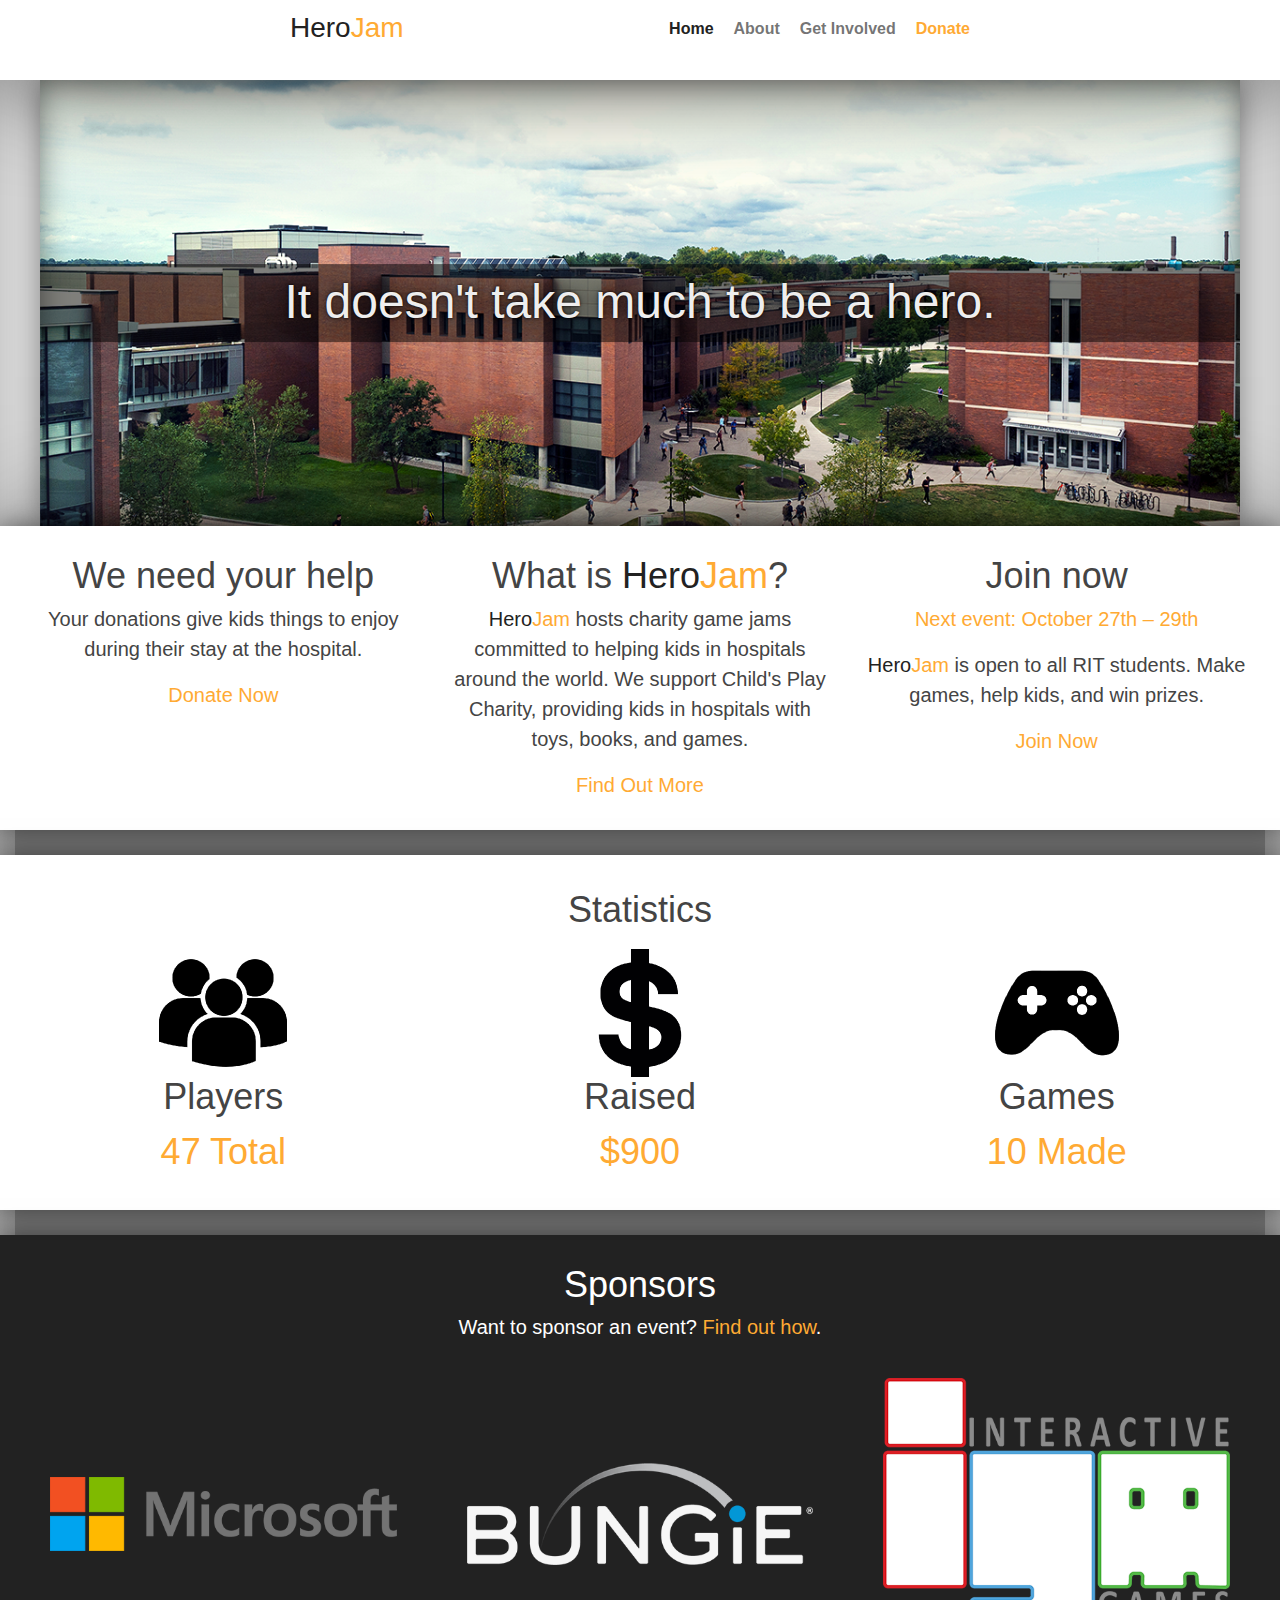
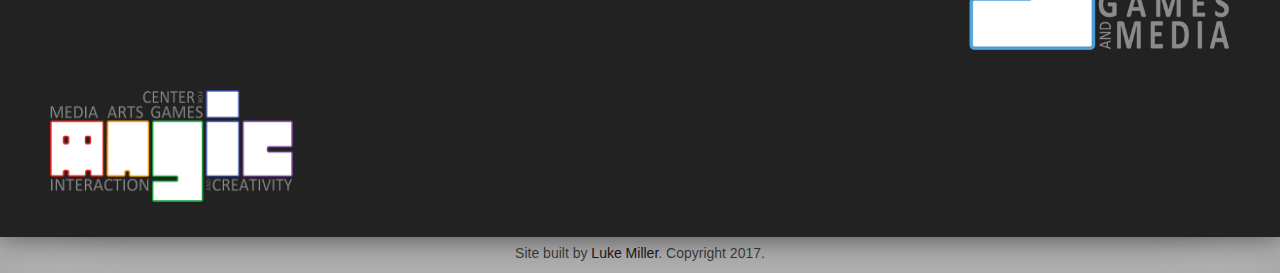
==== commit ce690563: "HeroJam site V2.0.1" ====
--- a/index.html
+++ b/index.html
@@ -81,6 +81,7 @@
               </div>
               <div class="col-sm-4 col-xs-12 order-sm-3 order-2">
                 <h2 class="featurette-heading">Join now</h2>
+                <p class="lead orange">Next event: October 27th &ndash; 29th</p>
                 <p class="lead"><a href="index.html">Hero<em>Jam</em></a> is open to all RIT students. Make games, help kids, and win prizes.</p>
                 <a class="lead lead-follow" target="_blank" rel="noopener" href="https://herojamfall2017.eventbrite.com">Join Now</a>
               </div>
@@ -108,7 +109,7 @@
               <div class="col">
                 <img src="media/controller.png" alt="Games made"/>
                 <h2 class="featurette-heading">Games</h2>
-                <p class="featurette-heading orange">12 Made</p>
+                <p class="featurette-heading orange">10 Made</p>
               </div>
             </div>
           </div>
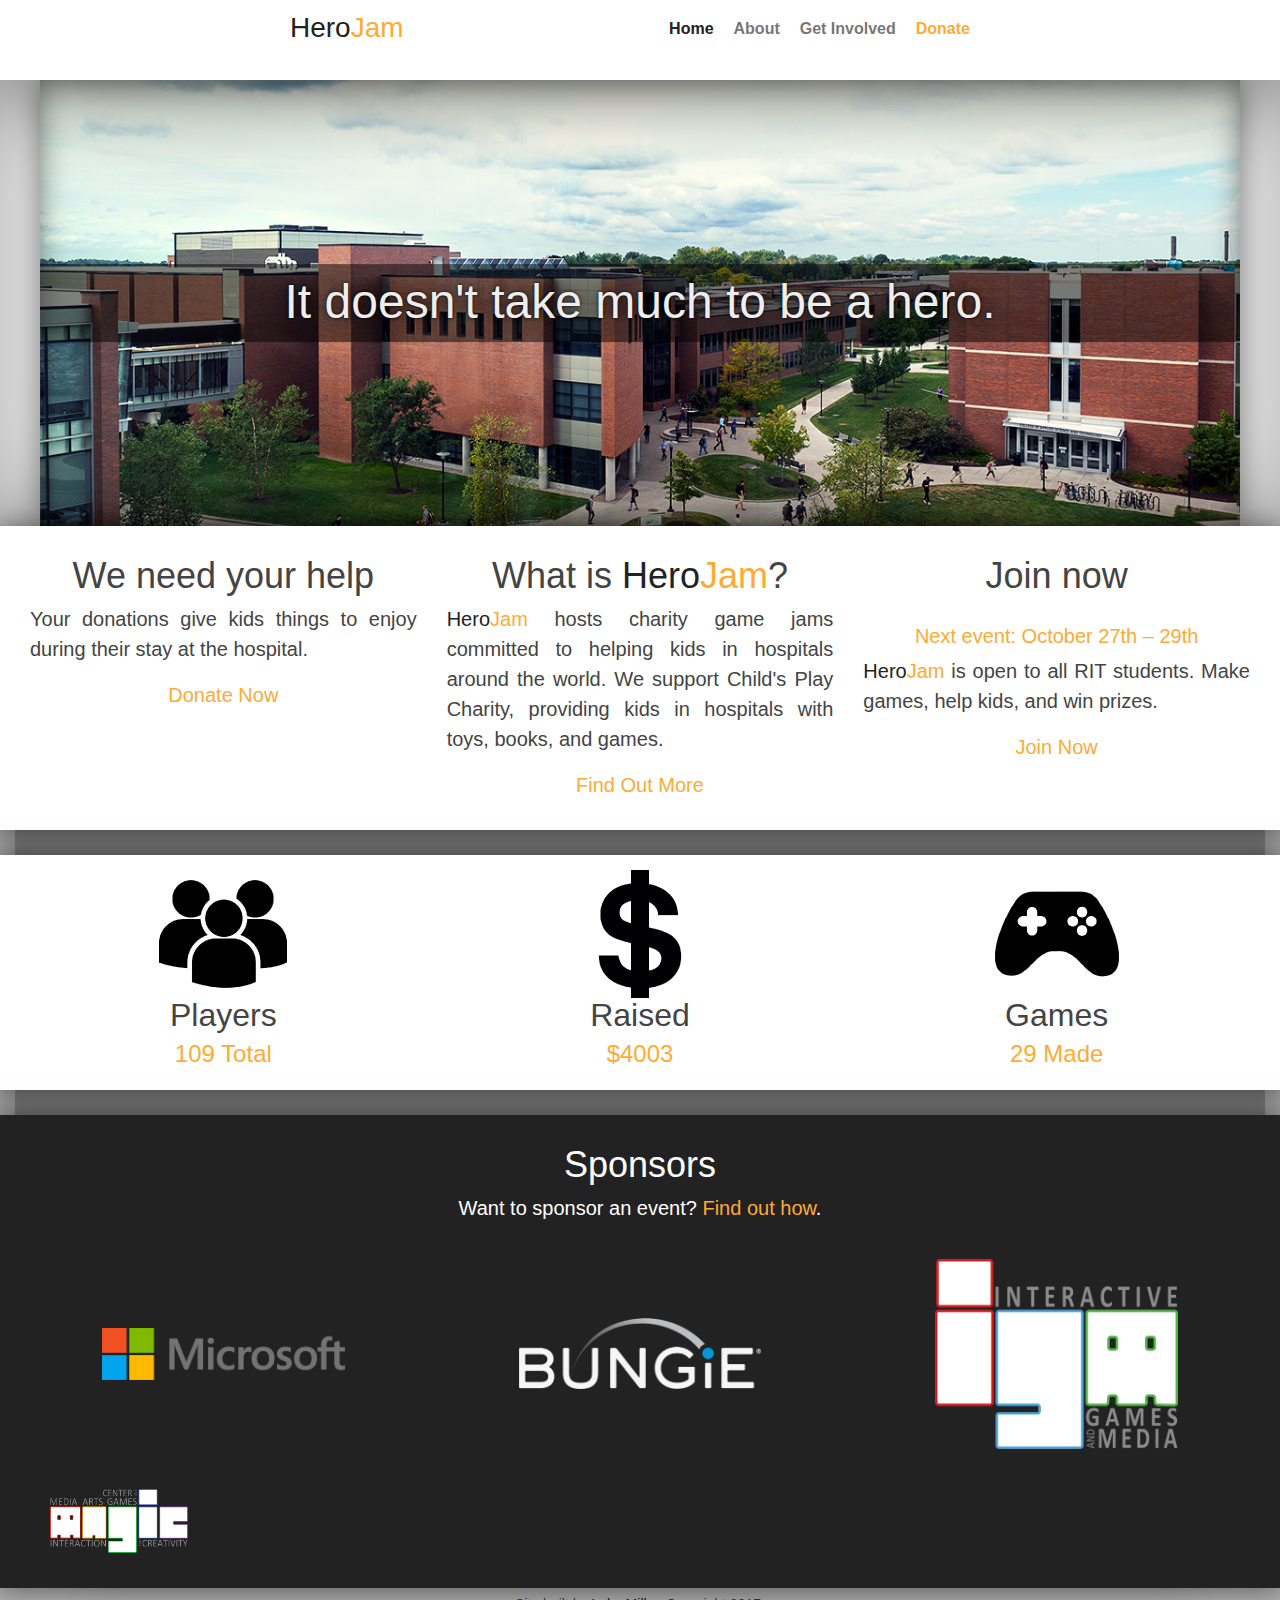
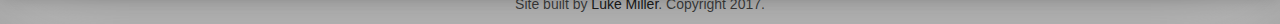
==== commit e428e8b8: "Updating for HeroJam Fall 2017" ====
--- a/index.html
+++ b/index.html
@@ -1,161 +1,171 @@
 <!DOCTYPE html>
 <html lang="en">
-  <head>
-    <meta charset="utf-8">
-    <meta http-equiv="X-UA-Compatible" content="IE=edge">
-    <meta name="viewport" content="width=device-width, initial-scale=1">
-    <!-- The above 3 meta tags *must* come first in the head; any other head content must come *after* these tags -->
-    <meta name="description" content="HeroJam hosts charity game jams aiming to help kids in hospitals around the world.">
-    <meta name="author" content="Luke Miller">
-    <meta name="theme-color" content="#ff9632">
-    <meta name="short-name" content="HeroJam">
-    <link rel="icon" href="favicon.ico">
 
-    <title>HeroJam</title>
+<head>
+  <meta charset="utf-8">
+  <meta http-equiv="X-UA-Compatible" content="IE=edge">
+  <meta name="viewport" content="width=device-width, initial-scale=1">
+  <!-- The above 3 meta tags *must* come first in the head; any other head content must come *after* these tags -->
+  <meta name="description" content="HeroJam hosts charity game jams aiming to help kids in hospitals around the world.">
+  <meta name="author" content="Luke Miller">
+  <meta name="theme-color" content="#ff9632">
+  <meta name="short-name" content="HeroJam">
+  <link rel="icon" href="favicon.ico">
 
-    <!-- Bootstrap -->
-    <link href="css/bootstrap.min.css" rel="stylesheet">
-    
-    <!-- Custom CSS -->
-    <link href="css/main.css" rel="stylesheet">
+  <title>HeroJam</title>
 
-    <!-- HTML5 shim and Respond.js for IE8 support of HTML5 elements and media queries -->
-    <!-- WARNING: Respond.js doesn't work if you view the page via file:// -->
-    <!--[if lt IE 9]>
+  <!-- Bootstrap -->
+  <link href="css/bootstrap.min.css" rel="stylesheet">
+
+  <!-- Custom CSS -->
+  <link href="css/main.css" rel="stylesheet">
+
+  <!-- HTML5 shim and Respond.js for IE8 support of HTML5 elements and media queries -->
+  <!-- WARNING: Respond.js doesn't work if you view the page via file:// -->
+  <!--[if lt IE 9]>
       <script src="https://oss.maxcdn.com/html5shiv/3.7.3/html5shiv.min.js"></script>
       <script src="https://oss.maxcdn.com/respond/1.4.2/respond.min.js"></script>
     <![endif]-->
-  </head>
-  <body>
-    
-    <div class="site-wrapper">
-      
-      <!-- Navigation -->
-      
-      <div class="masthead clearfix">
-        <div class="inner">
-          <a href="index.html"><h3 class="masthead-brand">Hero<em>Jam</em></h3></a>
-          <nav>
-            <ul class="nav masthead-nav">
-              <li><a class="active selectable" href="index.html">Home</a></li>
-              <li><a class="selectable" href="about.html">About</a></li>
-              <li><a class="selectable" target="_blank" rel="noopener" href="https://herojamfall2017.eventbrite.com">Get Involved</a></li>
-              <li><a class="orange selectable" target="_blank" rel="noopener" href="https://donate.childsplaycharity.org/6d7c1eb580e9573c83b809ed029e1e0b">Donate</a></li>
-            </ul>
-          </nav>
-        </div>
+</head>
+
+<body>
+
+  <div class="site-wrapper">
+
+    <!-- Navigation -->
+
+    <div class="masthead clearfix">
+      <div class="inner">
+        <a href="index.html">
+          <h3 class="masthead-brand">Hero<em>Jam</em></h3>
+        </a>
+        <nav>
+          <ul class="nav masthead-nav">
+            <li><a class="active selectable" href="index.html">Home</a></li>
+            <li><a class="selectable" href="about.html">About</a></li>
+            <li><a class="selectable" target="_blank" rel="noopener" href="https://herojamfall2017.eventbrite.com">Get Involved</a></li>
+            <li><a class="orange selectable" target="_blank" rel="noopener" href="https://donate.childsplaycharity.org/6d7c1eb580e9573c83b809ed029e1e0b">Donate</a></li>
+          </ul>
+        </nav>
       </div>
-      
-      
-      <!-- Forward Image -->
-      
-      <div class="forward-container">
-        <div class="forward">
-          <div class="forward-inner">
-            <div class="forward-text">
-              <h2>It doesn't take much to be a hero.</h2>
-            </div>
+    </div>
+
+
+    <!-- Forward Image -->
+
+    <div class="forward-container">
+      <div class="forward">
+        <div class="forward-inner">
+          <div class="forward-text">
+            <h2>It doesn't take much to be a hero.</h2>
           </div>
         </div>
       </div>
-      
-      
-      <!-- Page Content --> 
-      
-      <div class="main-container">
-        <div class="main-inner">
+    </div>
 
-          <!-- Information -->
-          
-          <div class="container block" style="margin-top: 10px; padding-top: 30px; padding-bottom: 30px;" id="firstrow">
-            <div class="row">
-              <div class="col-sm-4 col-xs-12 order-sm-1 order-3">
-                <h2 class="featurette-heading">We need your help</h2>
-                <p class="lead">Your donations give kids things to enjoy during their stay at the hospital.</p>
+
+    <!-- Page Content -->
+
+    <div class="main-container">
+      <div class="main-inner">
+
+        <!-- Information -->
+
+        <div class="container block" style="margin-top: 10px; padding-top: 30px; padding-bottom: 30px;" id="firstrow">
+          <div class="row">
+            <div class="col-sm-4 col-xs-12 order-sm-1 order-3">
+              <h2 class="featurette-heading">We need your help</h2>
+              <p class="lead text-justify">Your donations give kids things to enjoy during their stay at the hospital.</p>
+              <div class="bottom-align">
                 <a class="lead lead-follow" href="https://donate.childsplaycharity.org/6d7c1eb580e9573c83b809ed029e1e0b" target="_blank" rel="noopener">Donate Now</a>
               </div>
-              <div class="col-sm-4 col-xs-12 order-sm-2 order-1">
-                <h2 class="featurette-heading">What is <a href="index.html">Hero<em>Jam</em></a>?</h2>
-                <p class="lead"><a href="index.html">Hero<em>Jam</em></a> hosts charity game jams committed to helping kids in hospitals around the world. We support Child's Play Charity, providing kids in hospitals with toys, books, and games.</p>
+            </div>
+            <div class="col-sm-4 col-xs-12 order-sm-2 order-1">
+              <h2 class="featurette-heading">What is <a href="index.html">Hero<em>Jam</em></a>?</h2>
+              <p class="lead text-justify"><a href="index.html">Hero<em>Jam</em></a> hosts charity game jams committed to helping kids in hospitals around the world. We support Child's Play Charity, providing kids in hospitals with toys, books, and games.</p>
+              <div class="bottom-align">
                 <a class="lead lead-follow" href="about.html">Find Out More</a>
               </div>
-              <div class="col-sm-4 col-xs-12 order-sm-3 order-2">
-                <h2 class="featurette-heading">Join now</h2>
-                <p class="lead orange">Next event: October 27th &ndash; 29th</p>
-                <p class="lead"><a href="index.html">Hero<em>Jam</em></a> is open to all RIT students. Make games, help kids, and win prizes.</p>
+            </div>
+            <div class="col-sm-4 col-xs-12 order-sm-3 order-2">
+              <h2 class="featurette-heading">Join now</h2>
+              <p class="lead orange" style="margin-top: 25px; margin-bottom: 5px">Next event: October 27th &ndash; 29th</p>
+              <p class="lead text-justify"><a href="index.html">Hero<em>Jam</em></a> is open to all RIT students. Make games, help kids, and win prizes.</p>
+              <div class="bottom-align">
                 <a class="lead lead-follow" target="_blank" rel="noopener" href="https://herojamfall2017.eventbrite.com">Join Now</a>
               </div>
             </div>
           </div>
-          
-          <!-- Statistics -->
-          
-          <div class="container block" id="secondrow">
-            <h2 class="featurette-heading" style="margin: 20px 0">Statistics</h2>
-            <div class="row">
+        </div>
 
-              <div class="col">
-                <img src="media/participants.png" alt="Players"/>
-                <h2 class="featurette-heading">Players</h2>
-                <p class="featurette-heading orange">47 Total</p>
-              </div>
+        <!-- Statistics -->
 
-              <div class="col">
-                <img src="media/dollar.png" alt="Money raised"/>
-                <h2 class="featurette-heading">Raised</h2>
-                <p class="featurette-heading orange">$900</p>
-              </div>
+        <div class="container block" id="secondrow">
+          <div class="row">
 
-              <div class="col">
-                <img src="media/controller.png" alt="Games made"/>
-                <h2 class="featurette-heading">Games</h2>
-                <p class="featurette-heading orange">10 Made</p>
-              </div>
+            <div class="col">
+              <img src="media/participants.png" alt="Players" />
+              <h2>Players</h2>
+              <h4 class="orange">109 Total</h4>
+            </div>
+
+            <div class="col">
+              <img src="media/dollar.png" alt="Money raised" />
+              <h2>Raised</h2>
+              <h4 class="orange">$4003</h4>
+            </div>
+
+            <div class="col">
+              <img src="media/controller.png" alt="Games made" />
+              <h2>Games</h2>
+              <h4 class="orange">29 Made</h4>
             </div>
           </div>
-          
-          <!-- Sponsors -->
-          
-          <div class="container block dark" style="margin-bottom: 0px;">
-            
-            <h2 class="featurette-heading" style="margin-top: 15px;">Sponsors</h2>
-            <p class="lead">Want to sponsor an event? <a href="HeroJam_F17_SponsorInformation.pdf" target="_blank" rel="noopener" class="orange">Find out how</a>.</p>
-            
-            <div class="row align-items-center">
-              <div class="col-sm-4 col-10 mr-auto ml-auto">
-                <img class="sponsorImage" src="media/Microsoft.png" alt="Microsoft">
-              </div>
-              <div class="col-sm-4 col-10 mr-auto ml-auto">
-                <img class="sponsorImage" src="media/Bungie.png" alt="Bungie">
-              </div>
-              <div class="col-sm-4 col-10 mr-auto ml-auto">
-                <img class="sponsorImage" src="media/IGM.png" alt="IGM">
-              </div>
+        </div>
+
+        <!-- Sponsors -->
+
+        <div class="container block dark" style="margin-bottom: 0px;">
+
+          <h2 class="featurette-heading" style="margin-top: 15px;">Sponsors</h2>
+          <p class="lead">Want to sponsor an event? <a href="HeroJam_F17_SponsorInformation.pdf" target="_blank" rel="noopener" class="orange">Find out how</a>.</p>
+
+          <div class="row align-items-center">
+            <div class="col-sm-3 col-4 mr-auto ml-auto">
+              <img class="sponsorImage" src="media/Microsoft.png" alt="Microsoft">
             </div>
-            <div class="row align-items-center">
-                <div class="col-sm-3 col-6">
-                  <img class="sponsorImage" src="media/Magic.png" alt="Magic Spell Studios">
-              </div>
+            <div class="col-sm-3 col-4 mr-auto ml-auto">
+              <img class="sponsorImage" src="media/Bungie.png" alt="Bungie">
+            </div>
+            <div class="col-sm-3 col-4 mr-auto ml-auto">
+              <img class="sponsorImage" src="media/IGM.png" alt="IGM">
             </div>
           </div>
+          <div class="row align-items-center">
+            <div class="col-sm-2 col-3">
+              <img class="sponsorImage" src="media/Magic.png" alt="Magic Spell Studios">
+            </div>
+          </div>
+        </div>
 
-        </div>
       </div>
-      
-      
-      <!-- Footer -->
-          
-      <div class="mastfoot">
-        <div class="mastfoot-inner">
-          <p>Site built by <a href="http://www.linkedin.com/in/lukemillergames" target="_blank" rel="noopener">Luke Miller</a>. Copyright 2017.</p>
-        </div>
-      </div>
-
     </div>
 
-    <!-- jQuery (necessary for Bootstrap's JavaScript plugins) -->
-    <script src="https://ajax.googleapis.com/ajax/libs/jquery/3.1.1/jquery.min.js"></script>
-    <!-- Include all compiled plugins (below), or include individual files as needed -->
-    <script src="js/bootstrap.min.js"></script>
-  </body>
-</html>+
+    <!-- Footer -->
+
+    <div class="mastfoot">
+      <div class="mastfoot-inner">
+        <p>Site built by <a href="http://www.linkedin.com/in/lukemillergames" target="_blank" rel="noopener">Luke Miller</a>. Copyright 2017.</p>
+      </div>
+    </div>
+
+  </div>
+
+  <!-- jQuery (necessary for Bootstrap's JavaScript plugins) -->
+  <script src="https://ajax.googleapis.com/ajax/libs/jquery/3.1.1/jquery.min.js"></script>
+  <!-- Include all compiled plugins (below), or include individual files as needed -->
+  <script src="js/bootstrap.min.js"></script>
+</body>
+
+</html>
